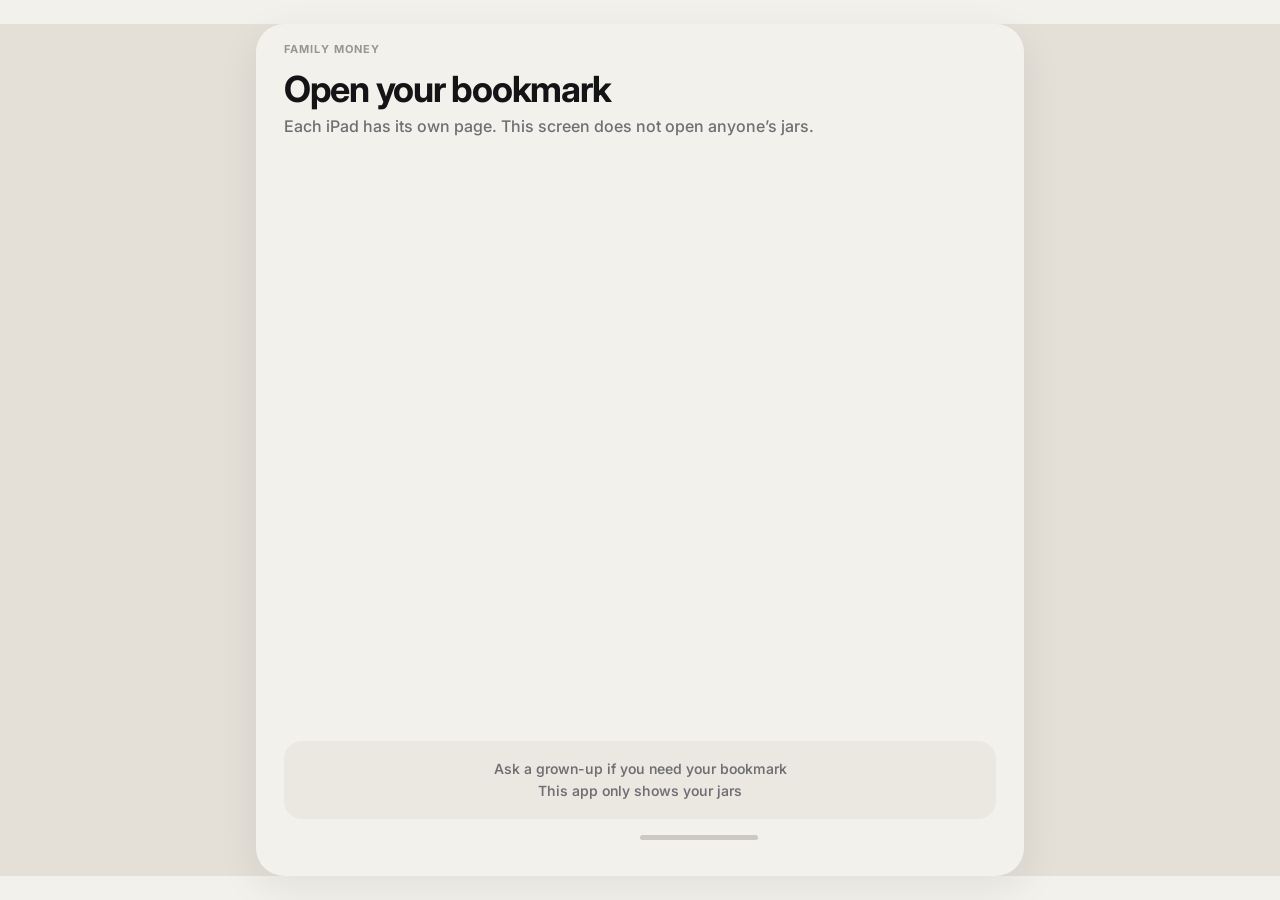
==== index.html @ dfe7f3a9 "Add separate Ella and Luca Family Money pages. Each bookmark shows only that child's jars, with samp" ====
<!DOCTYPE html>
<html lang="en">
<head>
  <meta charset="utf-8" />
  <meta name="viewport" content="width=device-width, initial-scale=1, viewport-fit=cover" />
  <meta name="apple-mobile-web-app-capable" content="yes" />
  <meta name="apple-mobile-web-app-status-bar-style" content="default" />
  <meta name="apple-mobile-web-app-title" content="Family Money" />
  <meta name="theme-color" content="#F3F1EC" />
  <title>Family Money</title>
  <link rel="stylesheet" href="styles.css" />
</head>
<body>
  <div class="phone">
    <div class="brand">Family money</div>
    <h1>Open your bookmark</h1>
    <p class="sub">Each iPad has its own page. This screen does not open anyone’s jars.</p>
    <div class="footer-note">
      <p>Ask a grown-up if you need your bookmark</p>
      <p>This app only shows your jars</p>
    </div>
    <div class="home-bar"></div>
  </div>
</body>
</html>
---- styles.css ----
@import url("https://fonts.googleapis.com/css2?family=Inter:opsz,wght@14..32,400;14..32,500;14..32,600;14..32,700&display=swap");

* { box-sizing: border-box; margin: 0; padding: 0; }
html, body {
  min-height: 100%;
  font-family: Inter, -apple-system, BlinkMacSystemFont, "Segoe UI", sans-serif;
  background: #F3F1EC;
  color: #141416;
  -webkit-font-smoothing: antialiased;
  -webkit-tap-highlight-color: transparent;
}
body { padding: env(safe-area-inset-top) env(safe-area-inset-right) env(safe-area-inset-bottom) env(safe-area-inset-left); }
.phone {
  width: 100%;
  max-width: 768px;
  min-height: 100dvh;
  margin: 0 auto;
  padding: 18px 28px 36px;
  display: flex;
  flex-direction: column;
  position: relative;
}
.status {
  display: flex; justify-content: space-between; align-items: center;
  font-size: 14px; font-weight: 600; color: #6E6E73;
  margin-bottom: 18px; letter-spacing: 0.01em;
}
.chips { display: flex; gap: 10px; margin-bottom: 18px; flex-wrap: wrap; }
.chip {
  min-height: 44px; padding: 0 18px; border-radius: 999px;
  border: 1px solid #D9D5CE; background: #fff;
  font-size: 14px; font-weight: 600; color: #141416;
  display: inline-flex; align-items: center; justify-content: center;
  cursor: pointer; font-family: inherit;
}
.chip.on { background: #141416; border-color: #141416; color: #F3F1EC; }
.chip.static { cursor: default; }
.chip.soft {
  background: #EEF6F1; border-color: #C9E0D4; color: #2F6B54;
  font-weight: 550; font-size: 13px;
}
.chip.soft.on { background: #2F6B54; border-color: #2F6B54; color: #F7FAF8; }
h1 {
  font-size: clamp(28px, 4.5vw, 36px); font-weight: 700; letter-spacing: -0.035em;
  line-height: 1.1; margin-bottom: 6px;
}
.sub {
  font-size: 16px; font-weight: 500; color: #6E6E73;
  margin-bottom: 20px; line-height: 1.35;
}
.card {
  background: #fff;
  border: 1px solid #E4E0D8;
  border-radius: 22px;
  padding: 22px 24px 20px;
  box-shadow: 0 1px 2px rgba(20,20,22,0.04);
  margin-bottom: 14px;
}
.card.tap { cursor: pointer; transition: transform 0.12s ease, box-shadow 0.12s ease; }
.card.tap:active { transform: scale(0.985); }
.card.soft { background: #EBE8E2; border-color: transparent; box-shadow: none; }
.card.tip {
  background: #F7FAF8;
  border-color: #D5E6DC;
  padding: 14px 18px;
  margin-bottom: 14px;
}
.tick { width: 36px; height: 5px; border-radius: 3px; margin-bottom: 12px; }
.tick.spend { background: #B86B3F; }
.tick.save { background: #4F7199; }
.tick.grow { background: #3F7A64; }
.jar-name {
  font-size: 12px; font-weight: 700; letter-spacing: 0.08em;
  text-transform: uppercase; color: #6E6E73; margin-bottom: 4px;
}
.amount {
  font-size: clamp(36px, 6vw, 42px); font-weight: 700; letter-spacing: -0.04em;
  line-height: 1.05; margin-bottom: 8px;
}
.amount.lg { font-size: clamp(48px, 8vw, 56px); }
.blurb { font-size: 15px; font-weight: 500; color: #6E6E73; line-height: 1.4; }
.tip-line {
  font-size: 14px; font-weight: 550; color: #2F6B54; line-height: 1.4;
}
.tip-line span { color: #6E6E73; font-weight: 500; }
.footer-note {
  margin-top: auto; background: #EBE8E2; border-radius: 18px;
  padding: 18px 20px; text-align: center;
}
.footer-note p {
  font-size: 14px; font-weight: 550; color: #6E6E73; line-height: 1.4;
}
.footer-note p + p { margin-top: 3px; }
.back {
  font-size: 15px; font-weight: 600; color: #6E6E73; margin-bottom: 20px;
  background: none; border: none; cursor: pointer; font-family: inherit;
  padding: 8px 0; min-height: 44px; text-align: left;
}
.home-bar {
  position: sticky; left: 50%; bottom: 8px; align-self: center;
  width: 118px; height: 5px; border-radius: 3px; background: #CDC9C1;
  margin-top: 16px; flex-shrink: 0;
}
.row {
  display: flex; justify-content: space-between; align-items: center;
  padding: 16px 0; border-top: 1px solid #EEEAE3;
  font-size: 16px; font-weight: 600;
}
.row:first-of-type { border-top: none; padding-top: 4px; }
.row .mute { color: #6E6E73; font-weight: 500; font-size: 14px; }
.section-label {
  font-size: 12px; font-weight: 700; letter-spacing: 0.08em;
  text-transform: uppercase; color: #6E6E73; margin: 20px 0 10px;
}
.top-row {
  display: flex; justify-content: space-between; align-items: center; margin-bottom: 6px;
}
.progress-track {
  height: 10px; border-radius: 999px; background: #E4E0D8; overflow: hidden; margin: 10px 0 6px;
}
.progress-fill {
  height: 100%; border-radius: 999px; background: #3F7A64;
}
.progress-fill.later { background: #5A9A82; }
.progress-fill.college { background: #3F7A64; }
.milestone-row {
  display: flex; gap: 10px; margin: 12px 0 4px;
}
.ring {
  width: 28px; height: 28px; border-radius: 50%;
  border: 3px solid #C9E0D4; background: #fff;
  display: flex; align-items: center; justify-content: center;
  font-size: 11px; font-weight: 700; color: #3F7A64;
}
.ring.on { background: #3F7A64; border-color: #3F7A64; color: #fff; }
.ring.mid { border-color: #3F7A64; background: #EEF6F1; }
.progress-label {
  font-size: 14px; font-weight: 600; color: #141416; margin-top: 2px;
}
.progress-sub { font-size: 13px; font-weight: 500; color: #6E6E73; }
.goal-bar {
  height: 8px; border-radius: 999px; background: #E4E0D8; overflow: hidden; margin-top: 10px;
}
.goal-fill { height: 100%; background: #4F7199; border-radius: 999px; }
.why {
  display: inline-flex; align-items: center; gap: 6px;
  margin-top: 10px; font-size: 13px; font-weight: 600; color: #3F7A64;
}
.brand {
  font-size: 11px; font-weight: 700; letter-spacing: 0.1em;
  text-transform: uppercase; color: #9A968E; margin-bottom: 14px;
}
button.card {
  text-align: left; width: 100%; font-family: inherit; color: inherit;
}
@media (min-width: 769px) {
  body { background: #E4E0D8; }
  .phone {
    margin-top: 24px; margin-bottom: 24px;
    min-height: calc(100dvh - 48px);
    border-radius: 28px;
    background: #F3F1EC;
    box-shadow: 0 12px 40px rgba(20,20,22,0.08);
  }
}
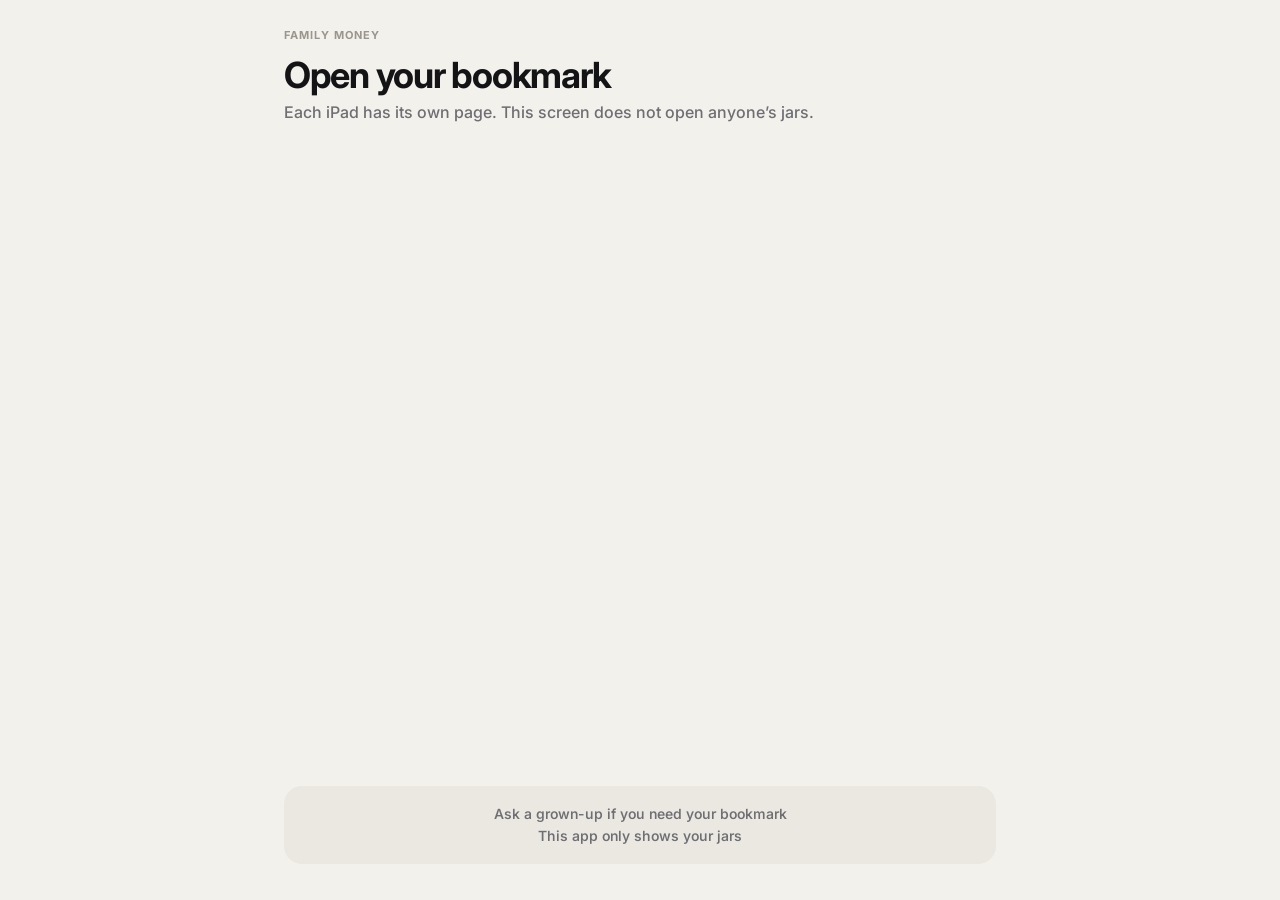
==== commit e1f494c0: "Remove the mock iPad frame from the kid pages. The fake clock, status label, and home indicator are " ====
--- a/index.html
+++ b/index.html
@@ -19,7 +19,6 @@
       <p>Ask a grown-up if you need your bookmark</p>
       <p>This app only shows your jars</p>
     </div>
-    <div class="home-bar"></div>
   </div>
 </body>
 </html>
--- a/styles.css
+++ b/styles.css
@@ -15,15 +15,10 @@
   max-width: 768px;
   min-height: 100dvh;
   margin: 0 auto;
-  padding: 18px 28px 36px;
+  padding: 28px 28px 36px;
   display: flex;
   flex-direction: column;
   position: relative;
-}
-.status {
-  display: flex; justify-content: space-between; align-items: center;
-  font-size: 14px; font-weight: 600; color: #6E6E73;
-  margin-bottom: 18px; letter-spacing: 0.01em;
 }
 .chips { display: flex; gap: 10px; margin-bottom: 18px; flex-wrap: wrap; }
 .chip {
@@ -78,6 +73,116 @@
   line-height: 1.05; margin-bottom: 8px;
 }
 .amount.lg { font-size: clamp(48px, 8vw, 56px); }
+.amount.mid { font-size: clamp(28px, 5vw, 34px); margin-bottom: 6px; }
+.amount-empty {
+  font-size: clamp(26px, 4.5vw, 32px); font-weight: 700; letter-spacing: -0.03em;
+  line-height: 1.15; color: #9A968E; margin-bottom: 8px;
+}
+.role {
+  font-size: 17px; font-weight: 600; letter-spacing: -0.02em;
+  color: #141416; margin-bottom: 6px;
+}
+.counted-hint {
+  font-size: 14px; font-weight: 500; color: #6E6E73; line-height: 1.35;
+}
+.counted-block { margin: -4px 0 14px; }
+.jar-split {
+  margin-top: 14px; padding-top: 14px; border-top: 1px solid #EEEAE3;
+}
+.piggy-card { padding-bottom: 16px; }
+.piggy-label {
+  display: block; font-size: 20px; font-weight: 700; letter-spacing: -0.02em;
+  margin-bottom: 4px;
+}
+.money-field {
+  display: flex; align-items: center; gap: 8px;
+  background: #F7F5F1; border: 1.5px solid #E4E0D8; border-radius: 18px;
+  padding: 6px 16px; margin: 12px 0 14px; min-height: 76px;
+}
+.money-field:focus-within {
+  border-color: #B86B3F; background: #fff;
+  box-shadow: 0 0 0 4px rgba(184, 107, 63, 0.16);
+}
+.money-field span {
+  font-size: 32px; font-weight: 700; color: #B86B3F; letter-spacing: -0.03em;
+}
+.money-field input {
+  flex: 1; width: 100%; border: none; background: transparent;
+  font: inherit; font-size: 36px; font-weight: 700; letter-spacing: -0.03em;
+  color: #141416; min-height: 60px; padding: 0;
+}
+.money-field input:focus { outline: none; }
+.money-field input::placeholder { color: #C4C0B8; font-weight: 600; }
+.piggy-save {
+  width: 100%; min-height: 60px; border: none; border-radius: 18px;
+  background: #B86B3F; color: #fff; font: inherit; font-size: 18px; font-weight: 700;
+  cursor: pointer; letter-spacing: -0.01em;
+}
+.piggy-save:focus-visible { outline: 3px solid #141416; outline-offset: 3px; }
+.piggy-save:active { transform: scale(0.985); }
+.piggy-error {
+  font-size: 15px; font-weight: 600; color: #9A4030; line-height: 1.35;
+  margin: -4px 0 12px;
+}
+.piggy-help { text-align: center; margin-top: 10px; }
+.split-readout {
+  display: grid; grid-template-columns: 1fr 1fr; gap: 12px; margin: 14px 0 6px;
+}
+.split-side {
+  background: #F7F5F1; border-radius: 16px; padding: 12px 14px 10px;
+}
+.split-amt {
+  font-size: clamp(28px, 5vw, 36px); font-weight: 700; letter-spacing: -0.04em;
+  line-height: 1.05; margin-bottom: 2px;
+}
+.split-amt.spend { color: #B86B3F; }
+.split-amt.save { color: #4F7199; }
+.split-range {
+  -webkit-appearance: none; appearance: none;
+  width: 100%; height: 56px; margin: 4px 0 0; background: transparent;
+  touch-action: none; cursor: pointer;
+}
+.split-range:focus { outline: none; }
+.split-range:focus-visible { outline: 3px solid #141416; outline-offset: 4px; border-radius: 999px; }
+.split-range::-webkit-slider-runnable-track {
+  height: 22px; border-radius: 999px;
+  background: linear-gradient(to right, #B86B3F var(--spend-pct, 100%), #4F7199 var(--spend-pct, 100%));
+}
+.split-range::-webkit-slider-thumb {
+  -webkit-appearance: none; appearance: none;
+  width: 48px; height: 48px; margin-top: -13px; border-radius: 50%;
+  background: #fff; border: 3px solid #141416;
+  box-shadow: 0 2px 8px rgba(20, 20, 22, 0.18); cursor: grab;
+}
+.split-range::-moz-range-track {
+  height: 22px; border-radius: 999px; border: none;
+  background: linear-gradient(to right, #B86B3F var(--spend-pct, 100%), #4F7199 var(--spend-pct, 100%));
+}
+.split-range::-moz-range-thumb {
+  width: 48px; height: 48px; border-radius: 50%;
+  background: #fff; border: 3px solid #141416;
+  box-shadow: 0 2px 8px rgba(20, 20, 22, 0.18); cursor: grab;
+}
+.split-ends {
+  display: flex; justify-content: space-between; gap: 12px;
+  font-size: 14px; font-weight: 600; color: #6E6E73; margin-top: 2px;
+}
+.split-ends span:first-child { color: #B86B3F; }
+.split-ends span:last-child { color: #4F7199; }
+.split-pair {
+  font-size: 16px; font-weight: 700; letter-spacing: -0.02em;
+  color: #141416; margin: 2px 0 8px;
+}
+.split-pair-live { text-align: center; font-size: 18px; margin: 12px 0 6px; }
+.split-mood { text-align: center; margin-bottom: 4px; }
+.intent-block { margin-top: 12px; }
+.intent-line {
+  display: flex; justify-content: space-between; align-items: baseline; gap: 12px;
+  background: #F4F7FA; border-radius: 14px; padding: 12px 14px;
+}
+.intent-label { font-size: 14px; font-weight: 700; color: #4F7199; }
+.intent-amt { font-size: 22px; font-weight: 700; letter-spacing: -0.03em; color: #141416; }
+.intent-block .counted-hint { margin-top: 8px; }
 .blurb { font-size: 15px; font-weight: 500; color: #6E6E73; line-height: 1.4; }
 .tip-line {
   font-size: 14px; font-weight: 550; color: #2F6B54; line-height: 1.4;
@@ -96,11 +201,6 @@
   background: none; border: none; cursor: pointer; font-family: inherit;
   padding: 8px 0; min-height: 44px; text-align: left;
 }
-.home-bar {
-  position: sticky; left: 50%; bottom: 8px; align-self: center;
-  width: 118px; height: 5px; border-radius: 3px; background: #CDC9C1;
-  margin-top: 16px; flex-shrink: 0;
-}
 .row {
   display: flex; justify-content: space-between; align-items: center;
   padding: 16px 0; border-top: 1px solid #EEEAE3;
@@ -153,13 +253,3 @@
 button.card {
   text-align: left; width: 100%; font-family: inherit; color: inherit;
 }
-@media (min-width: 769px) {
-  body { background: #E4E0D8; }
-  .phone {
-    margin-top: 24px; margin-bottom: 24px;
-    min-height: calc(100dvh - 48px);
-    border-radius: 28px;
-    background: #F3F1EC;
-    box-shadow: 0 12px 40px rgba(20,20,22,0.08);
-  }
-}
